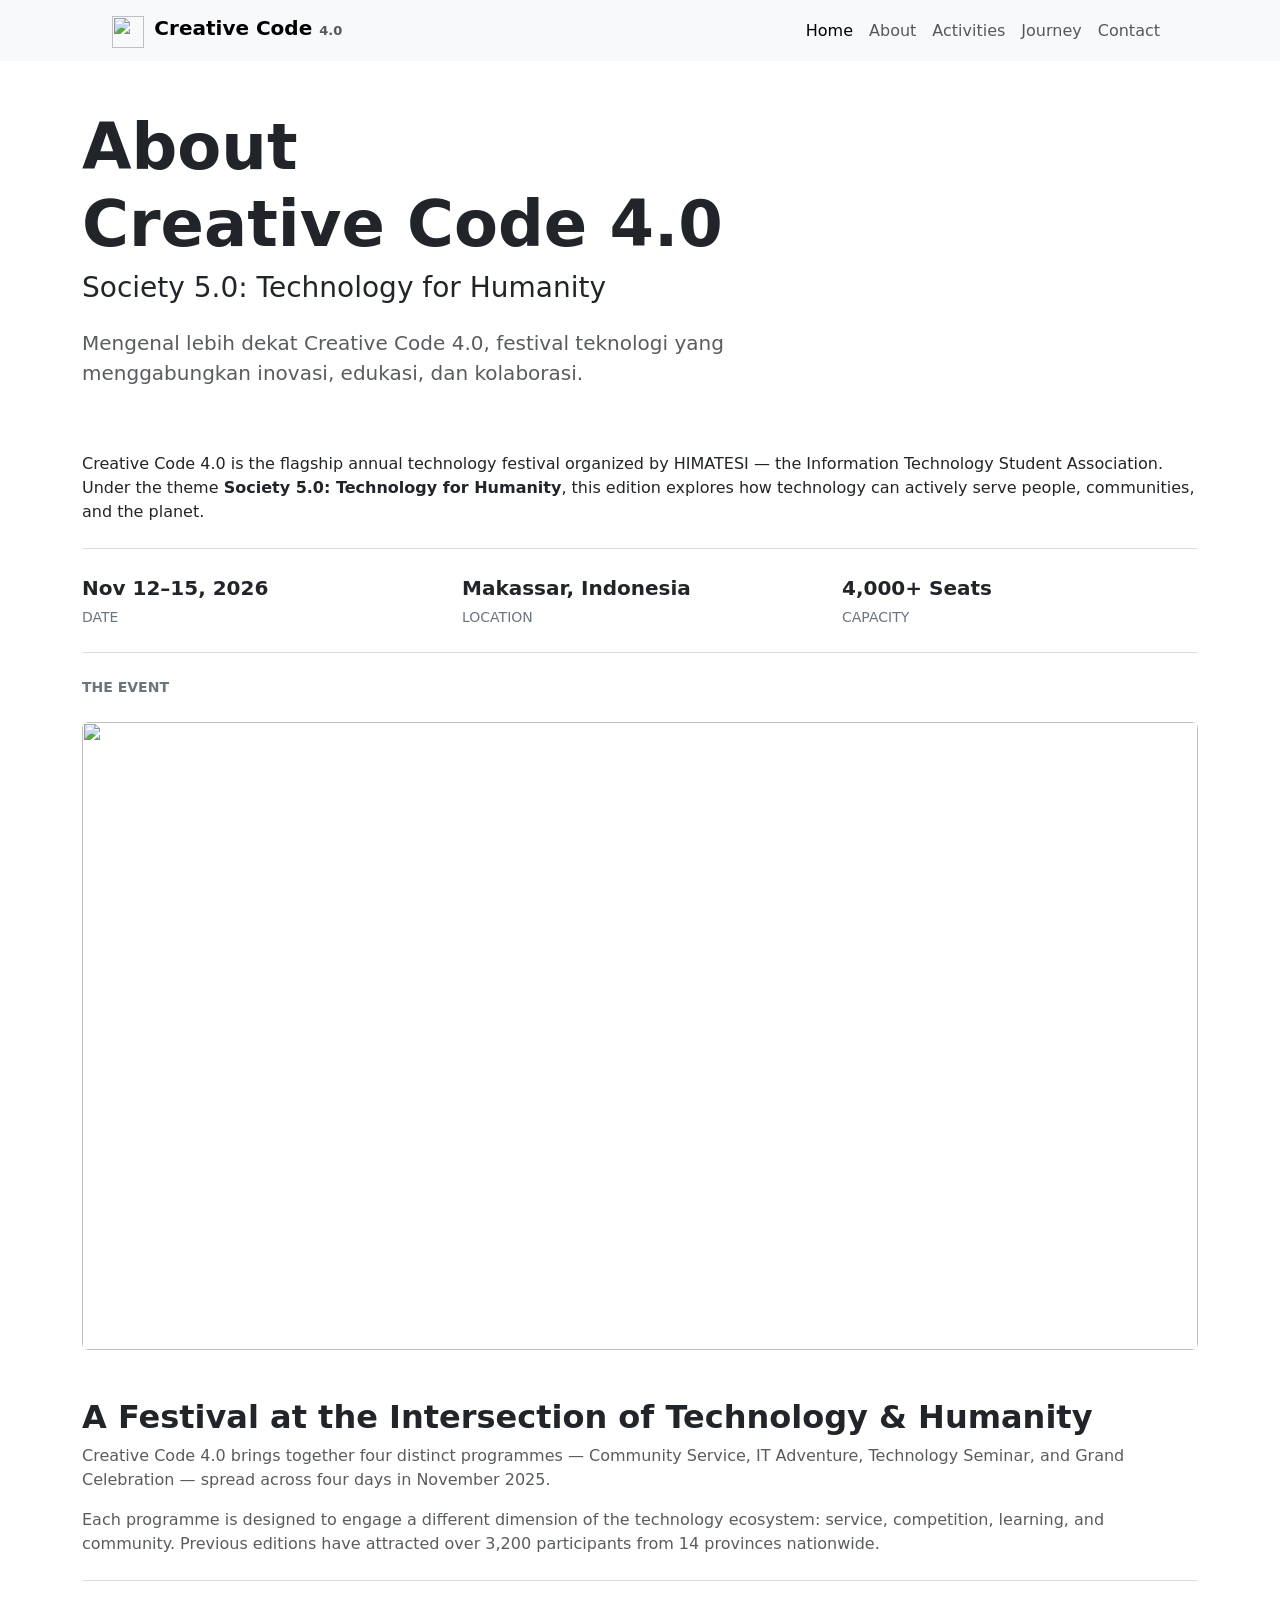
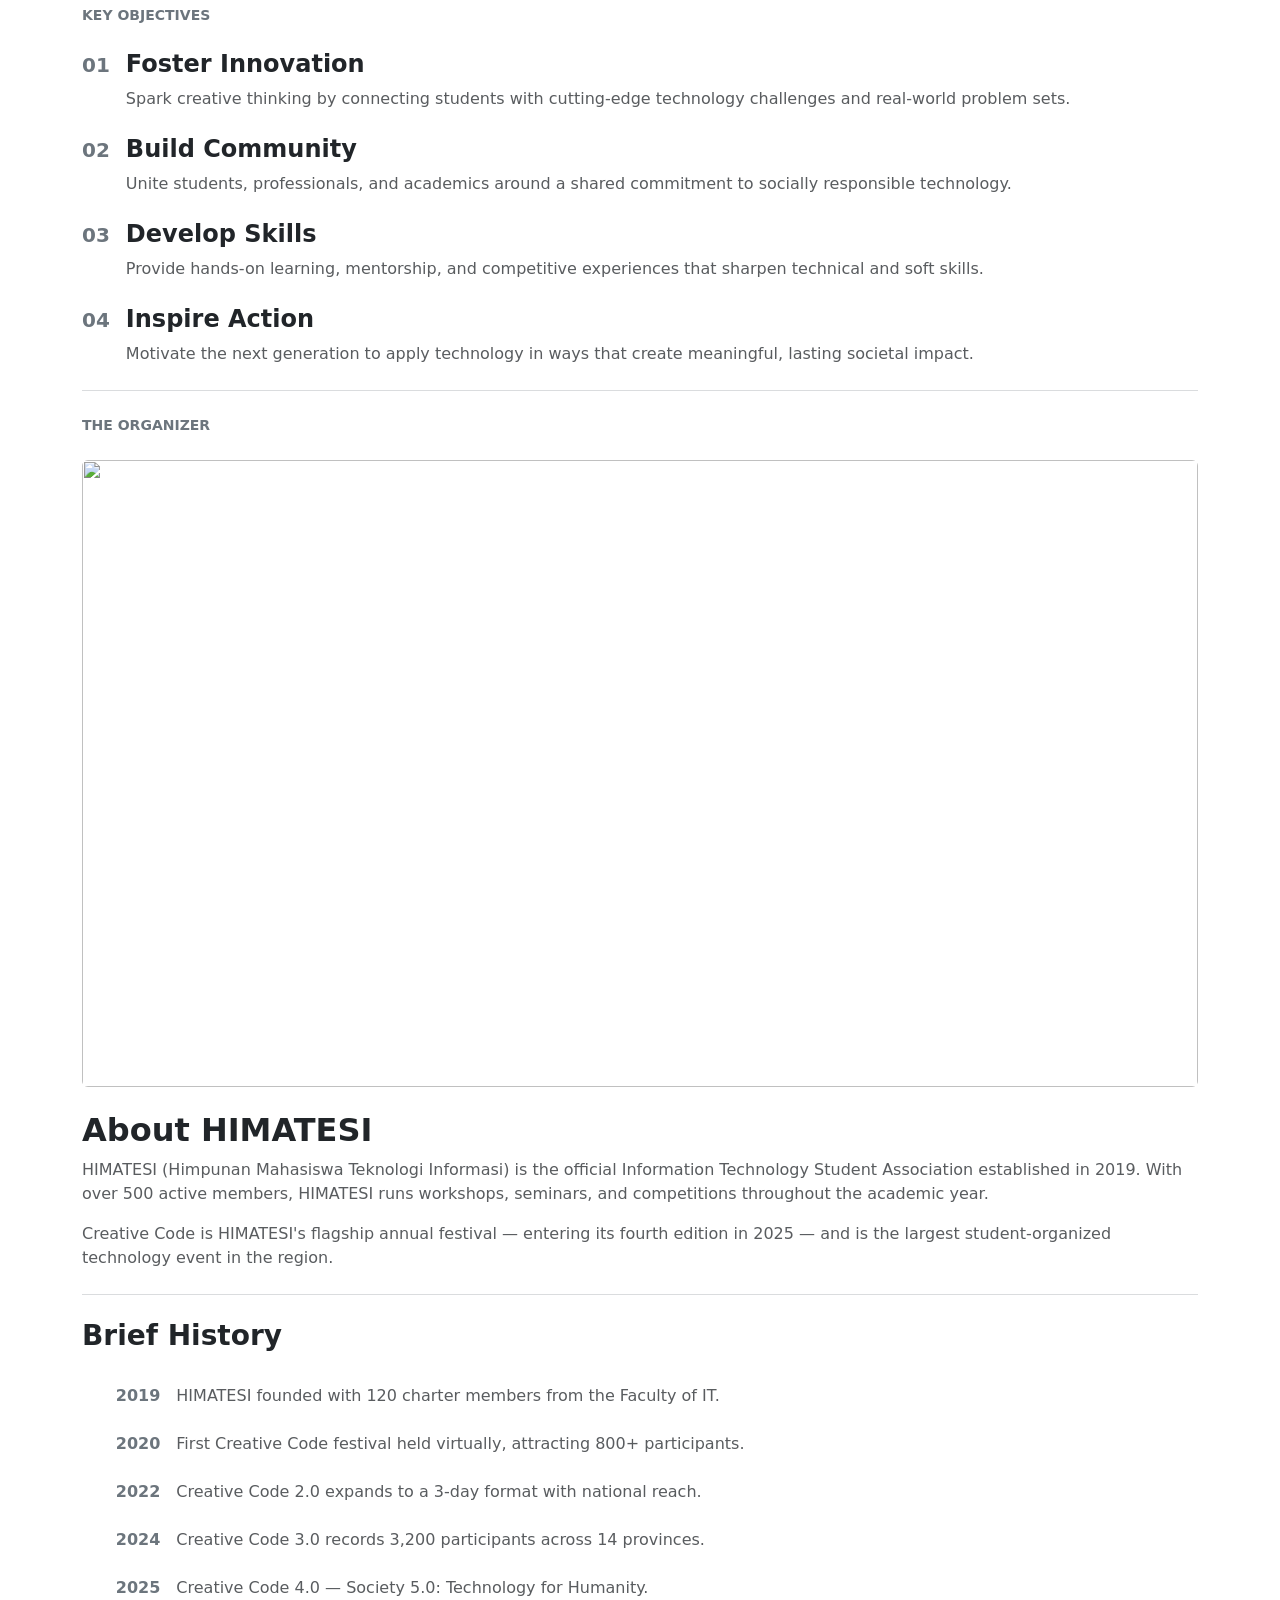
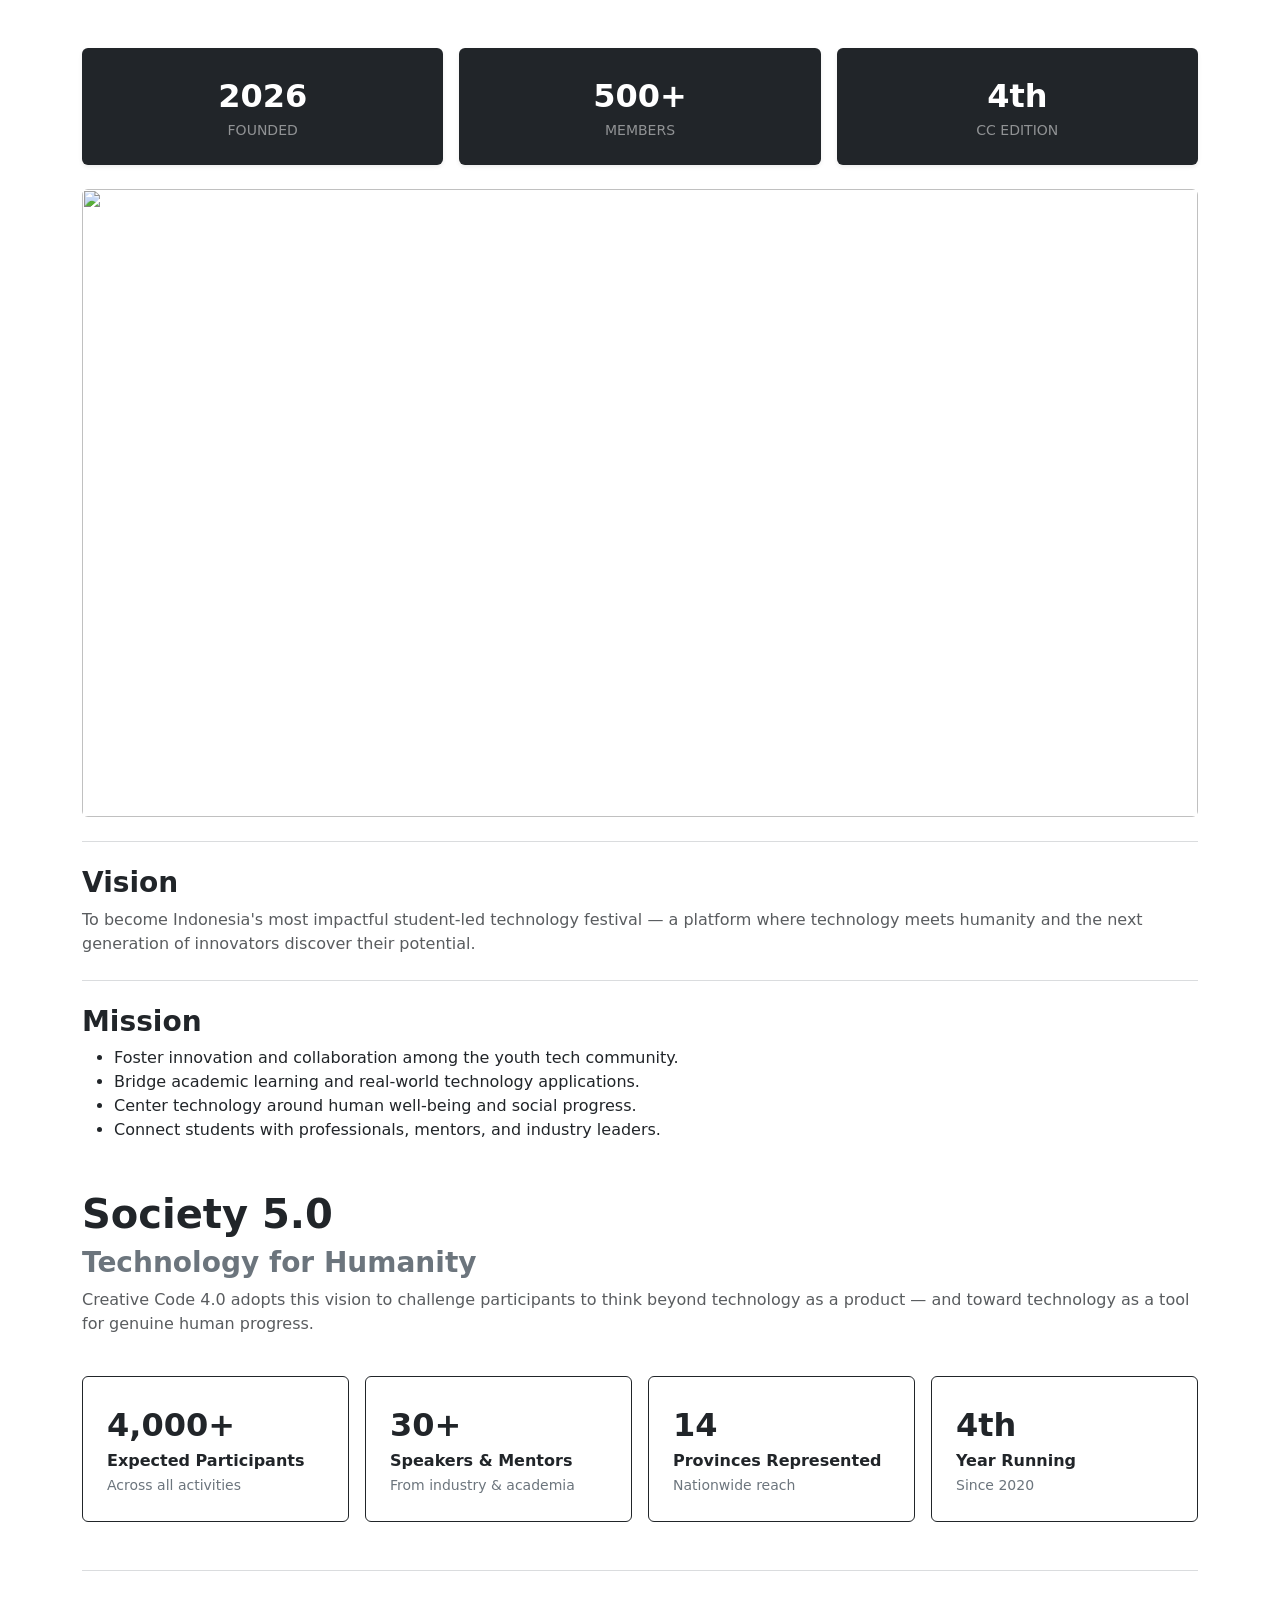
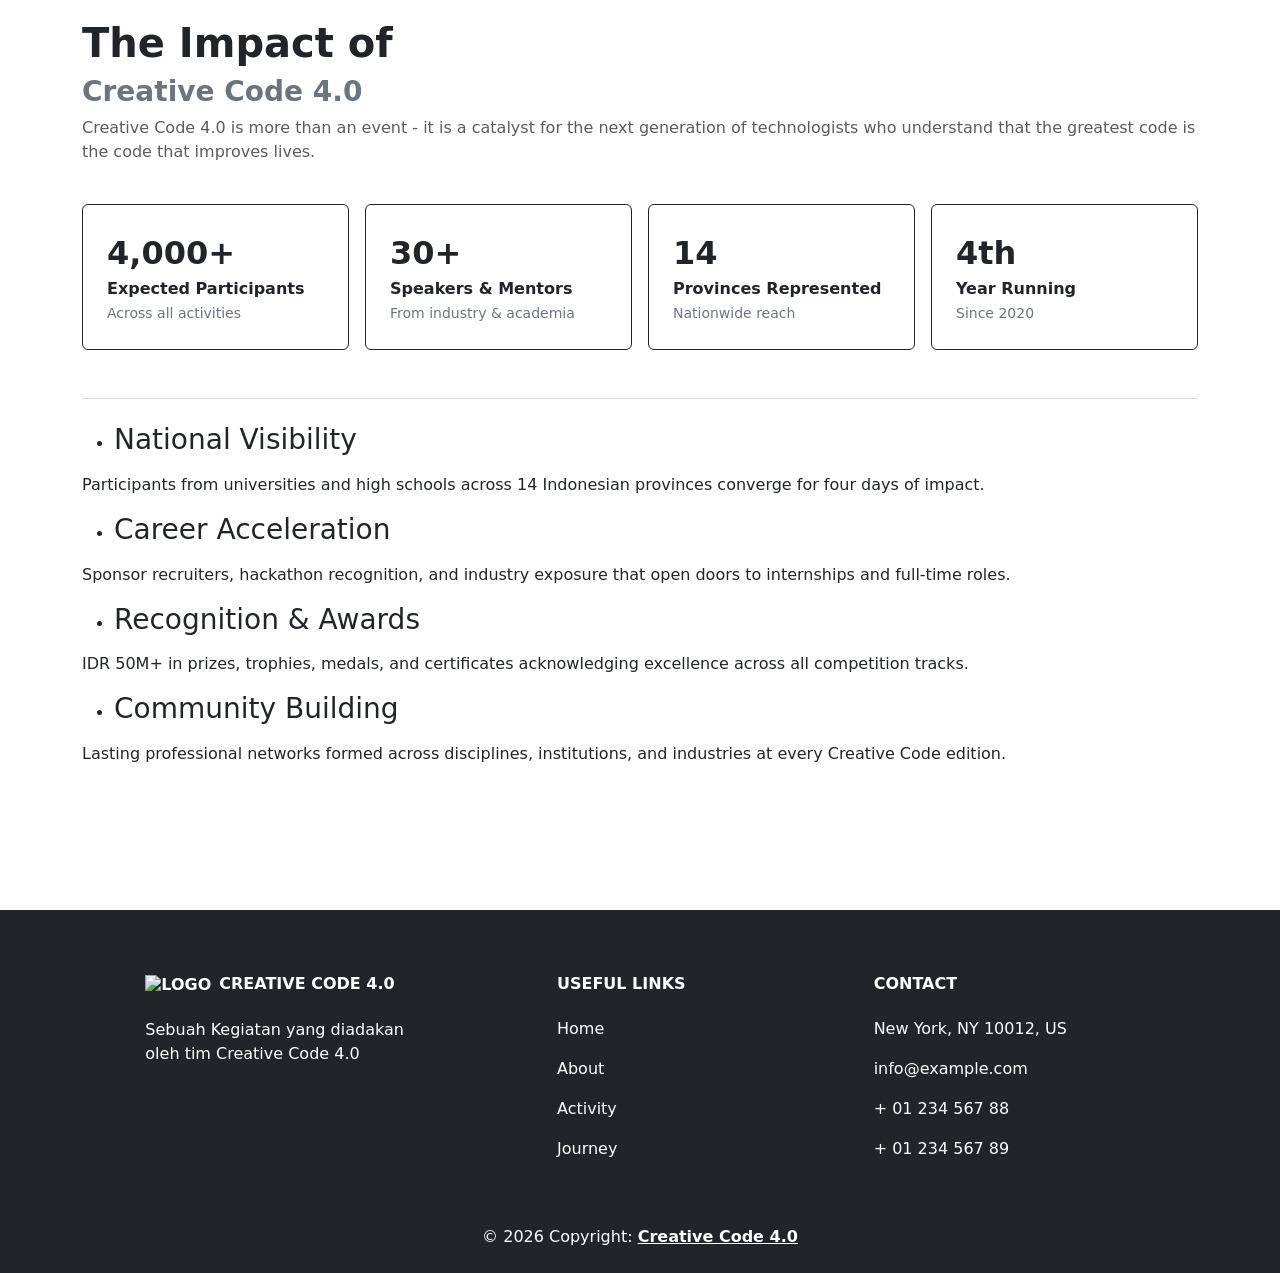
==== about.html @ de77091a "migration _bootstrap_in_about.html" ====
<!doctype html>
<html lang="en">
  <head>
    <meta charset="UTF-8" />
    <meta name="viewport" content="width=device-width, initial-scale=1.0" />
    <title>FATHTRYSZA NURCAHYA</title>
    <!-- bootstrap CSS -->
    <link
      href="https://cdn.jsdelivr.net/npm/bootstrap@5.3.8/dist/css/bootstrap.min.css"
      rel="stylesheet"
      integrity="sha384-sRIl4kxILFvY47J16cr9ZwB07vP4J8+LH7qKQnuqkuIAvNWLzeN8tE5YBujZqJLB"
      crossorigin="anonymous"
    />
  </head>
  <body>
    <!-- NAVBAR -->
    <nav class="navbar navbar-expand-lg sticky-top navbar-light bg-light">
      <div class="container-fluid">
        <a class="navbar-brand" style="margin-left: 100px" href="#">
          <img
            src="aset/gambar/logo.png"
            alt=""
            height="32px"
            width="32px"
            class="d-inline-block align-text-top"
          />
          <span class="fw-bold px-1"
            >Creative Code
            <span class="navbar-text" style="font-size: small">4.0</span></span
          >
        </a>
        <button
          class="navbar-toggler"
          type="button"
          data-bs-toggle="collapse"
          data-bs-target="#navbarNav"
          aria-controls="navbarNav"
          aria-expanded="false"
          aria-label="Toggle navigation"
        >
          <span class="navbar-toggler-icon"></span>
        </button>
        <div
          class="collapse navbar-collapse justify-content-end"
          id="navbarNav"
          style="margin-right: 100px"
        >
          <ul class="navbar-nav">
            <li class="nav-item">
              <a class="nav-link active" aria-current="page" href="index.html"
                >Home</a
              >
            </li>
            <li class="nav-item">
              <a class="nav-link" href="about.html">About</a>
            </li>
            <li class="nav-item">
              <a class="nav-link" href="activities.html">Activities</a>
            </li>
            <li class="nav-item">
              <a class="nav-link" href="journey.html">Journey</a>
            </li>
            <li class="nav-item">
              <a class="nav-link" href="contact.html">Contact</a>
            </li>
          </ul>
        </div>
      </div>
    </nav>

    <!-- HERO SECTION -->
    <div class="container mt-5">
      <div class="row">
        <div class="col-md-8">
          <h1 class="display-3 fw-bold">
            About<br />
            Creative Code 4.0
          </h1>
          <h3>Society 5.0: Technology for Humanity</h3>
          <p class="fs-5 mt-4 text-muted">
            Mengenal lebih dekat Creative Code 4.0, festival teknologi yang
            menggabungkan inovasi, edukasi, dan kolaborasi.
          </p>
        </div>
      </div>
    </div>

    <main class="container py-5">
      <p>
        Creative Code 4.0 is the flagship annual technology festival organized
        by HIMATESI — the Information Technology Student Association. Under the
        theme
        <strong>Society 5.0: Technology for Humanity</strong>, this edition
        explores how technology can actively serve people, communities, and the
        planet.
      </p>

      <hr class="border-secondary my-4" />

      <div class="row g-4 mb-4">
        <div class="col-md-4 d-flex flex-column gap-1">
          <span class="fs-5 fw-semibold">Nov 12–15, 2026</span>
          <span class="small text-uppercase text-secondary">Date</span>
        </div>
        <div class="col-md-4 d-flex flex-column gap-1">
          <span class="fs-5 fw-semibold">Makassar, Indonesia</span>
          <span class="small text-uppercase text-secondary">Location</span>
        </div>
        <div class="col-md-4 d-flex flex-column gap-1">
          <span class="fs-5 fw-semibold">4,000+ Seats</span>
          <span class="small text-uppercase text-secondary">Capacity</span>
        </div>
      </div>

      <hr class="border-secondary my-4" />
      <div class="mb-5">
        <p class="small text-uppercase text-secondary fw-semibold mb-4">
          The Event
        </p>
        <div class="ratio ratio-16x9 overflow-hidden rounded">
          <img
            src="aset/gambar/8211561d-6f84-4c9d-9678-cdd71afc2e60.jpg"
            alt=""
            class="w-100 h-100 object-fit-cover"
          />
        </div>
      </div>

      <h2 class="fw-bold">
        A Festival at the Intersection of Technology & Humanity
      </h2>
      <p class="text-muted">
        Creative Code 4.0 brings together four distinct programmes — Community
        Service, IT Adventure, Technology Seminar, and Grand Celebration —
        spread across four days in November 2025.
      </p>
      <p class="text-muted">
        Each programme is designed to engage a different dimension of the
        technology ecosystem: service, competition, learning, and community.
        Previous editions have attracted over 3,200 participants from 14
        provinces nationwide.
      </p>

      <hr class="border-secondary my-4" />

      <p class="small text-uppercase text-secondary fw-semibold mb-4">
        Key Objectives
      </p>

      <div class="row g-3 mb-4">
        <span class="col-auto fs-5 fw-semibold text-secondary">01</span>
        <div class="col">
          <h2 class="h4 fw-bold">Foster Innovation</h2>
          <p class="mb-0 text-muted">
            Spark creative thinking by connecting students with cutting-edge
            technology challenges and real-world problem sets.
          </p>
        </div>
      </div>

      <div class="row g-3 mb-4">
        <span class="col-auto fs-5 fw-semibold text-secondary">02</span>
        <div class="col">
          <h2 class="h4 fw-bold">Build Community</h2>
          <p class="mb-0 text-muted">
            Unite students, professionals, and academics around a shared
            commitment to socially responsible technology.
          </p>
        </div>
      </div>

      <div class="row g-3 mb-4">
        <span class="col-auto fs-5 fw-semibold text-secondary">03</span>
        <div class="col">
          <h2 class="h4 fw-bold">Develop Skills</h2>
          <p class="mb-0 text-muted">
            Provide hands-on learning, mentorship, and competitive experiences
            that sharpen technical and soft skills.
          </p>
        </div>
      </div>

      <div class="row g-3 mb-4">
        <span class="col-auto fs-5 fw-semibold text-secondary">04</span>
        <div class="col">
          <h2 class="h4 fw-bold">Inspire Action</h2>
          <p class="mb-0 text-muted">
            Motivate the next generation to apply technology in ways that create
            meaningful, lasting societal impact.
          </p>
        </div>
      </div>

      <hr class="border-secondary my-4" />

      <div class="mb-5">
        <p class="small text-uppercase text-secondary fw-semibold mb-4">
          The Organizer
        </p>
        <div class="ratio ratio-16x9 overflow-hidden rounded">
          <img
            src="aset/gambar/b8cd81e0-e44d-42c1-a283-f5f398447da3.jpg"
            alt=""
            class="w-100 h-100 object-fit-cover"
          />
        </div>

        <h2 class="fw-bold mt-4">About HIMATESI</h2>
        <p class="text-muted">
          HIMATESI (Himpunan Mahasiswa Teknologi Informasi) is the official
          Information Technology Student Association established in 2019. With
          over 500 active members, HIMATESI runs workshops, seminars, and
          competitions throughout the academic year.
        </p>
        <p class="text-muted">
          Creative Code is HIMATESI's flagship annual festival — entering its
          fourth edition in 2025 — and is the largest student-organized
          technology event in the region.
        </p>

        <hr class="border-secondary my-4" />
        <h3 class="fw-bold">Brief History</h3>
        <div class="d-flex flex-column gap-4 py-4">
          <div class="row g-3 align-items-start">
            <span class="col-2 col-md-1 fw-semibold text-secondary text-md-end"
              >2019</span
            >
            <p class="col mb-0 text-muted">
              HIMATESI founded with 120 charter members from the Faculty of IT.
            </p>
          </div>

          <div class="row g-3 align-items-start">
            <span class="col-2 col-md-1 fw-semibold text-secondary text-md-end"
              >2020</span
            >
            <p class="col mb-0 text-muted">
              First Creative Code festival held virtually, attracting 800+
              participants.
            </p>
          </div>

          <div class="row g-3 align-items-start">
            <span class="col-2 col-md-1 fw-semibold text-secondary text-md-end"
              >2022</span
            >
            <p class="col mb-0 text-muted">
              Creative Code 2.0 expands to a 3-day format with national reach.
            </p>
          </div>

          <div class="row g-3 align-items-start">
            <span class="col-2 col-md-1 fw-semibold text-secondary text-md-end"
              >2024</span
            >
            <p class="col mb-0 text-muted">
              Creative Code 3.0 records 3,200 participants across 14 provinces.
            </p>
          </div>

          <div class="row g-3 align-items-start">
            <span class="col-2 col-md-1 fw-semibold text-secondary text-md-end"
              >2025</span
            >
            <p class="col mb-0 text-muted">
              Creative Code 4.0 — Society 5.0: Technology for Humanity.
            </p>
          </div>
        </div>

        <div class="row row-cols-1 row-cols-md-3 g-3 py-4">
          <div class="col">
            <div
              class="card h-100 bg-dark text-white border-0 shadow-sm text-center p-4"
            >
              <span class="fs-2 fw-bold">2026</span>
              <span class="small text-uppercase text-white-50">Founded</span>
            </div>
          </div>
          <div class="col">
            <div
              class="card h-100 bg-dark text-white border-0 shadow-sm text-center p-4"
            >
              <span class="fs-2 fw-bold">500+</span>
              <span class="small text-uppercase text-white-50">Members</span>
            </div>
          </div>
          <div class="col">
            <div
              class="card h-100 bg-dark text-white border-0 shadow-sm text-center p-4"
            >
              <span class="fs-2 fw-bold">4th</span>
              <span class="small text-uppercase text-white-50">CC Edition</span>
            </div>
          </div>
        </div>

        <div class="ratio ratio-16x9 overflow-hidden rounded">
          <img
            src="aset/gambar/WhatsApp Image 2026-06-28 at 22.16.09.jpg"
            alt=""
            class="w-100 h-100 object-fit-cover"
          />
        </div>

        <hr class="border-secondary my-4" />
        <h3 class="fw-bold">Vision</h3>
        <p class="text-muted">
          To become Indonesia's most impactful student-led technology festival —
          a platform where technology meets humanity and the next generation of
          innovators discover their potential.
        </p>
        <hr class="border-secondary my-4" />

        <h3 class="fw-bold">Mission</h3>
        <ul>
          <li>
            Foster innovation and collaboration among the youth tech community.
          </li>
          <li>
            Bridge academic learning and real-world technology applications.
          </li>
          <li>
            Center technology around human well-being and social progress.
          </li>
          <li>
            Connect students with professionals, mentors, and industry leaders.
          </li>
        </ul>
        <!-- VISION AND IMPACT -->
        <h2 class="display-6 fw-bold mt-5">Society 5.0</h2>
        <h3 class="fw-semibold text-secondary">Technology for Humanity</h3>
        <p class="text-muted">
          Creative Code 4.0 adopts this vision to challenge participants to
          think beyond technology as a product — and toward technology as a tool
          for genuine human progress.
        </p>

        <div class="row row-cols-1 row-cols-sm-2 row-cols-lg-4 g-3 py-4">
          <div class="col">
            <div class="border border-dark rounded p-4 h-100">
              <span class="fs-2 fw-bold d-block">4,000+</span>
              <span class="fw-semibold d-block">Expected Participants</span>
              <span class="small text-secondary">Across all activities</span>
            </div>
          </div>

          <div class="col">
            <div class="border border-dark rounded p-4 h-100">
              <span class="fs-2 fw-bold d-block">30+</span>
              <span class="fw-semibold d-block">Speakers & Mentors</span>
              <span class="small text-secondary">From industry & academia</span>
            </div>
          </div>

          <div class="col">
            <div class="border border-dark rounded p-4 h-100">
              <span class="fs-2 fw-bold d-block">14</span>
              <span class="fw-semibold d-block">Provinces Represented</span>
              <span class="small text-secondary">Nationwide reach</span>
            </div>
          </div>

          <div class="col">
            <div class="border border-dark rounded p-4 h-100">
              <span class="fs-2 fw-bold d-block">4th</span>
              <span class="fw-semibold d-block">Year Running</span>
              <span class="small text-secondary">Since 2020</span>
            </div>
          </div>
        </div>

        <hr class="border-secondary my-4" />

        <div class="mt-5">
          <h2 class="display-6 fw-bold">The Impact of</h2>
          <h3 class="fw-semibold text-secondary">Creative Code 4.0</h3>
          <p class="text-muted">
            Creative Code 4.0 is more than an event - it is a catalyst for the
            next generation of technologists who understand that the greatest
            code is the code that improves lives.
          </p>
        </div>

        <div class="row row-cols-1 row-cols-sm-2 row-cols-lg-4 g-3 py-4">
          <div class="col">
            <div class="border border-dark rounded p-4 h-100">
              <span class="fs-2 fw-bold d-block">4,000+</span>
              <span class="fw-semibold d-block">Expected Participants</span>
              <span class="small text-secondary">Across all activities</span>
            </div>
          </div>

          <div class="col">
            <div class="border border-dark rounded p-4 h-100">
              <span class="fs-2 fw-bold d-block">30+</span>
              <span class="fw-semibold d-block">Speakers & Mentors</span>
              <span class="small text-secondary">From industry & academia</span>
            </div>
          </div>

          <div class="col">
            <div class="border border-dark rounded p-4 h-100">
              <span class="fs-2 fw-bold d-block">14</span>
              <span class="fw-semibold d-block">Provinces Represented</span>
              <span class="small text-secondary">Nationwide reach</span>
            </div>
          </div>

          <div class="col">
            <div class="border border-dark rounded p-4 h-100">
              <span class="fs-2 fw-bold d-block">4th</span>
              <span class="fw-semibold d-block">Year Running</span>
              <span class="small text-secondary">Since 2020</span>
            </div>
          </div>
        </div>

        <hr class="border-secondary my-4" />

        <ul>
          <li><h3>National Visibility</h3></li>
        </ul>
        <p>
          Participants from universities and high schools across 14 Indonesian
          provinces converge for four days of impact.
        </p>
        <ul>
          <li><h3>Career Acceleration</h3></li>
        </ul>
        <p>
          Sponsor recruiters, hackathon recognition, and industry exposure that
          open doors to internships and full-time roles.
        </p>

        <ul>
          <li><h3>Recognition & Awards</h3></li>
        </ul>
        <p>
          IDR 50M+ in prizes, trophies, medals, and certificates acknowledging
          excellence across all competition tracks.
        </p>

        <ul>
          <li><h3>Community Building</h3></li>
        </ul>
        <p>
          Lasting professional networks formed across disciplines, institutions,
          and industries at every Creative Code edition.
        </p>
      </div>
    </main>
    <!-- footer -->
    <footer class="text-center text-lg-start bg-dark text-white pt-3 mt-5">
      <!-- Section: Links  -->
      <section class="">
        <div class="container text-center text-md-start mt-5">
          <!-- Grid row -->
          <div class="row mt-3">
            <!-- Grid column -->
            <div class="col-md-3 col-lg-4 col-xl-3 mx-auto mb-4">
              <!-- Content -->
              <h6 class="text-uppercase fw-bold mb-4">
                <img
                  src="aset/gambar/logo.png"
                  alt="Logo"
                  width="32"
                  height="32"
                  class="me-2"
                />Creative Code 4.0
              </h6>
              <p>Sebuah Kegiatan yang diadakan oleh tim Creative Code 4.0</p>
            </div>
            <!-- Grid column -->

            <!-- Grid column -->
            <div class="col-md-3 col-lg-2 col-xl-2 mx-auto mb-4">
              <!-- Links -->
              <h6 class="text-uppercase fw-bold mb-4">Useful links</h6>
              <p>
                <a href="#!" class="text-decoration-none text-white">Home</a>
              </p>
              <p>
                <a href="#!" class="text-decoration-none text-white">About</a>
              </p>
              <p>
                <a href="#!" class="text-decoration-none text-white"
                  >Activity</a
                >
              </p>
              <p>
                <a href="#!" class="text-decoration-none text-white">Journey</a>
              </p>
            </div>
            <!-- Grid column -->

            <!-- Grid column -->
            <div class="col-md-4 col-lg-3 col-xl-3 mx-auto mb-md-0 mb-4">
              <!-- Links -->
              <h6 class="text-uppercase fw-bold mb-4">Contact</h6>
              <p><i data-feather="map-pin"></i> New York, NY 10012, US</p>
              <p>
                <i data-feather="mail"></i>
                info@example.com
              </p>
              <p><i data-feather="phone"></i> + 01 234 567 88</p>
              <p><i data-feather="printer"></i> + 01 234 567 89</p>
            </div>
            <!-- Grid column -->
          </div>
          <!-- Grid row -->
        </div>
      </section>
      <!-- Section: Links  -->

      <!-- Copyright -->
      <div class="container-fluid text-center p-4 bg-dark">
        © 2026 Copyright:
        <a class="text-reset fw-bold" href="https://mdbootstrap.com/"
          >Creative Code 4.0</a
        >
      </div>
      <!-- Copyright -->
    </footer>

    <!-- scripts bootstrap -->
    <script
      src="https://cdn.jsdelivr.net/npm/bootstrap@5.3.8/dist/js/bootstrap.bundle.min.js"
      integrity="sha384-FKyoEForCGlyvwx9Hj09JcYn3nv7wiPVlz7YYwJrWVcXK/BmnVDxM+D2scQbITxI"
      crossorigin="anonymous"
    ></script>
  </body>
</html>
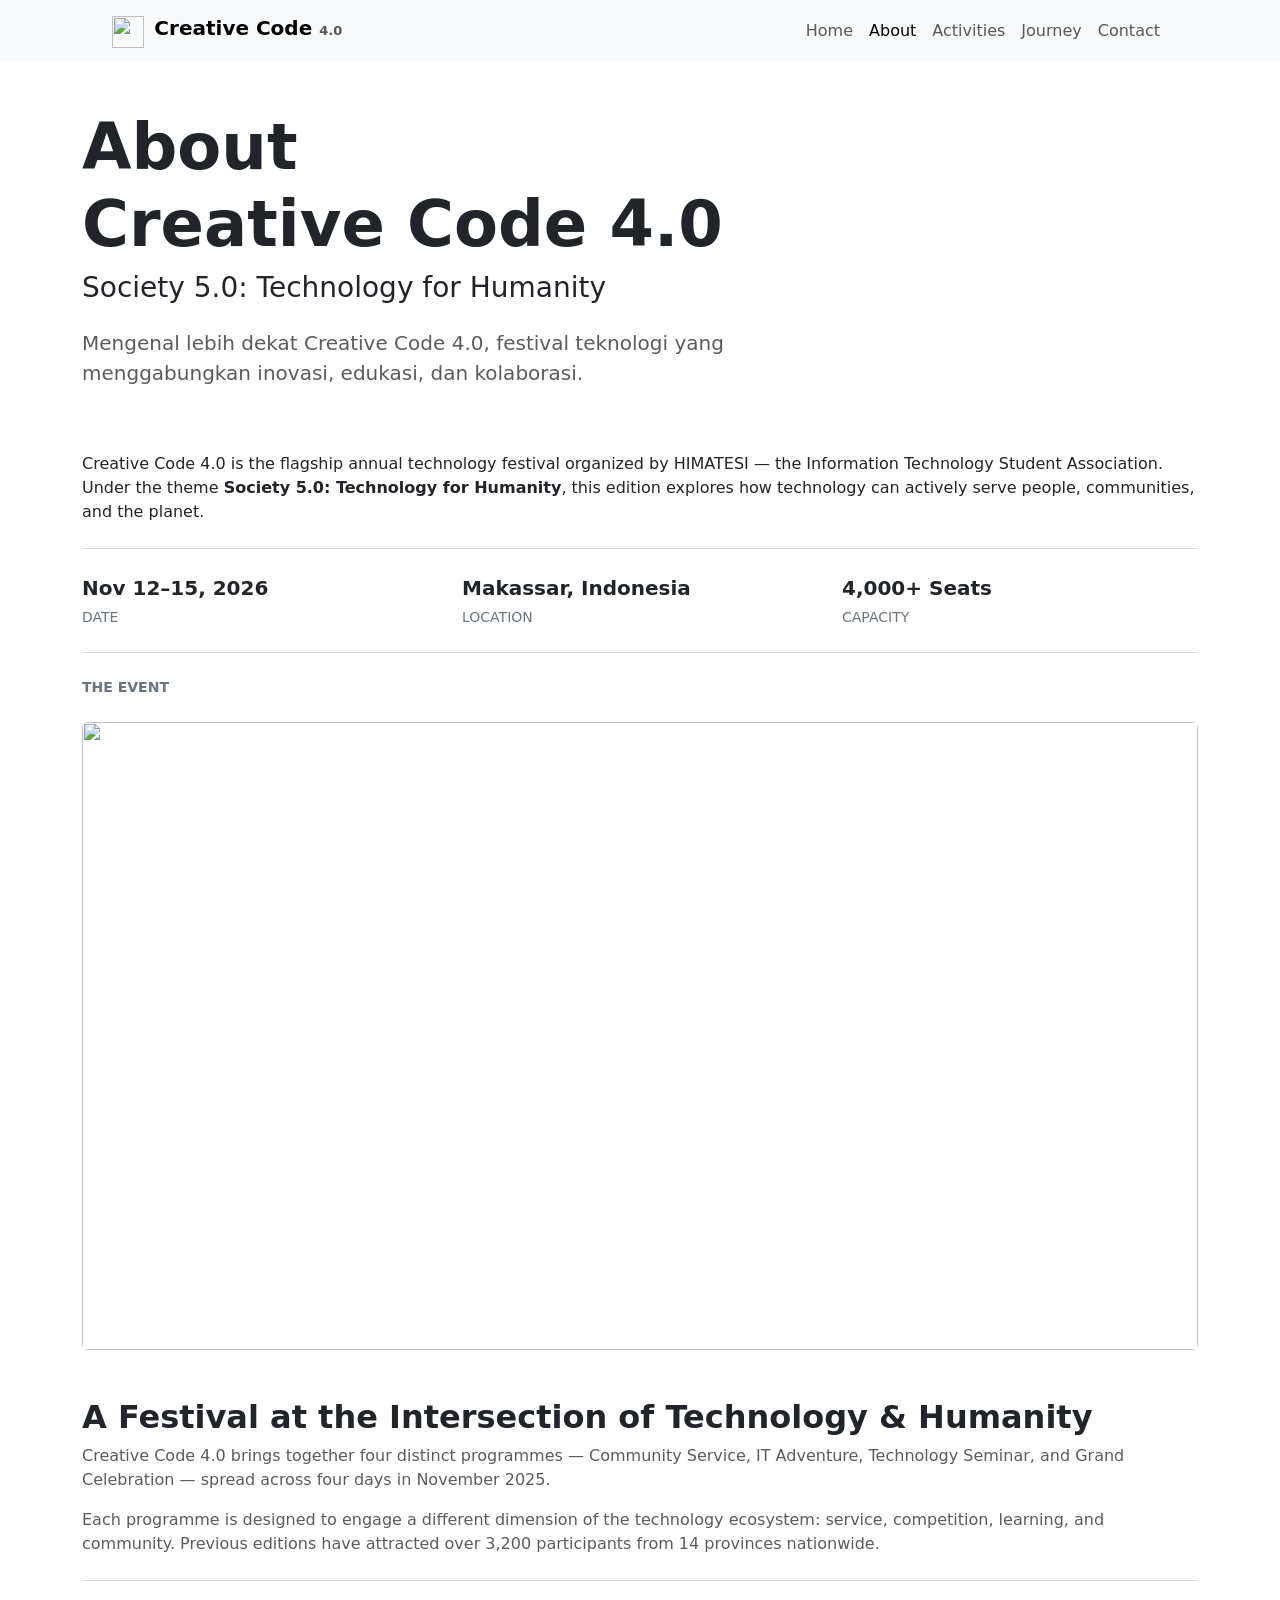
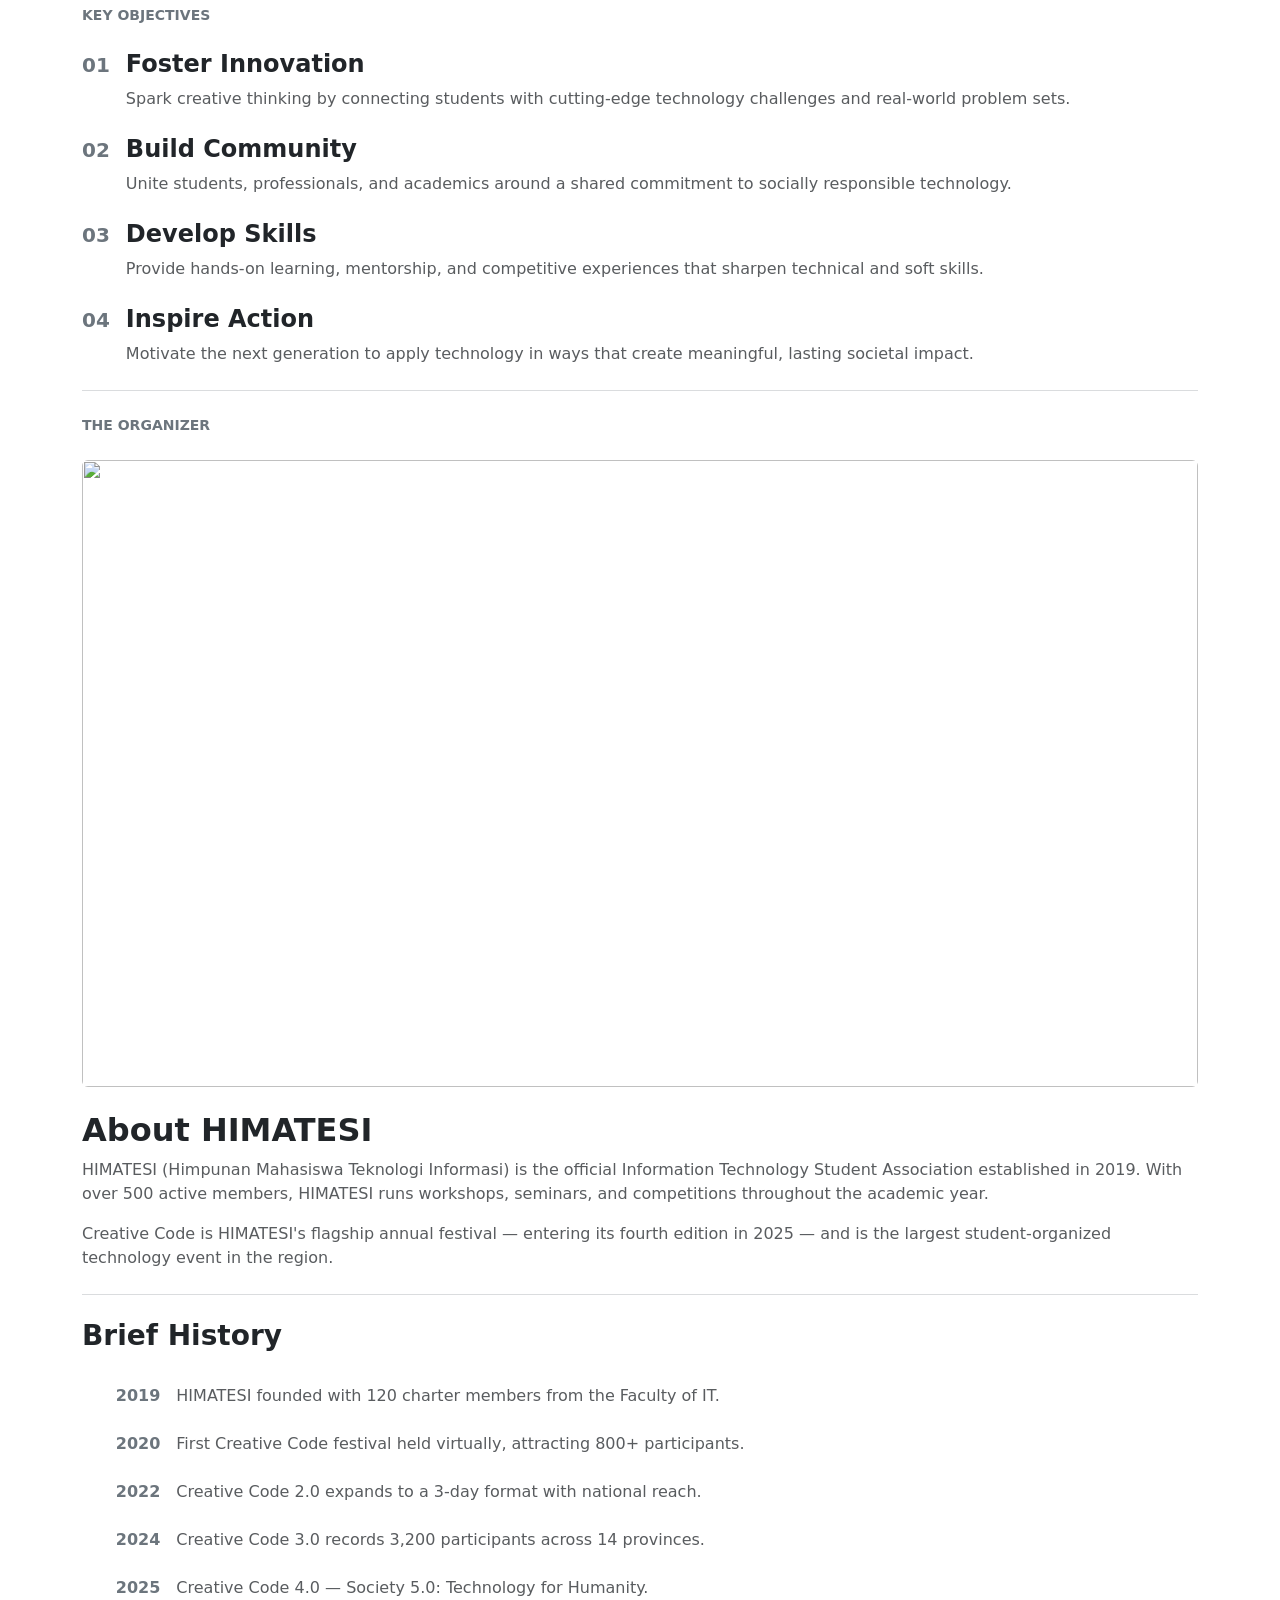
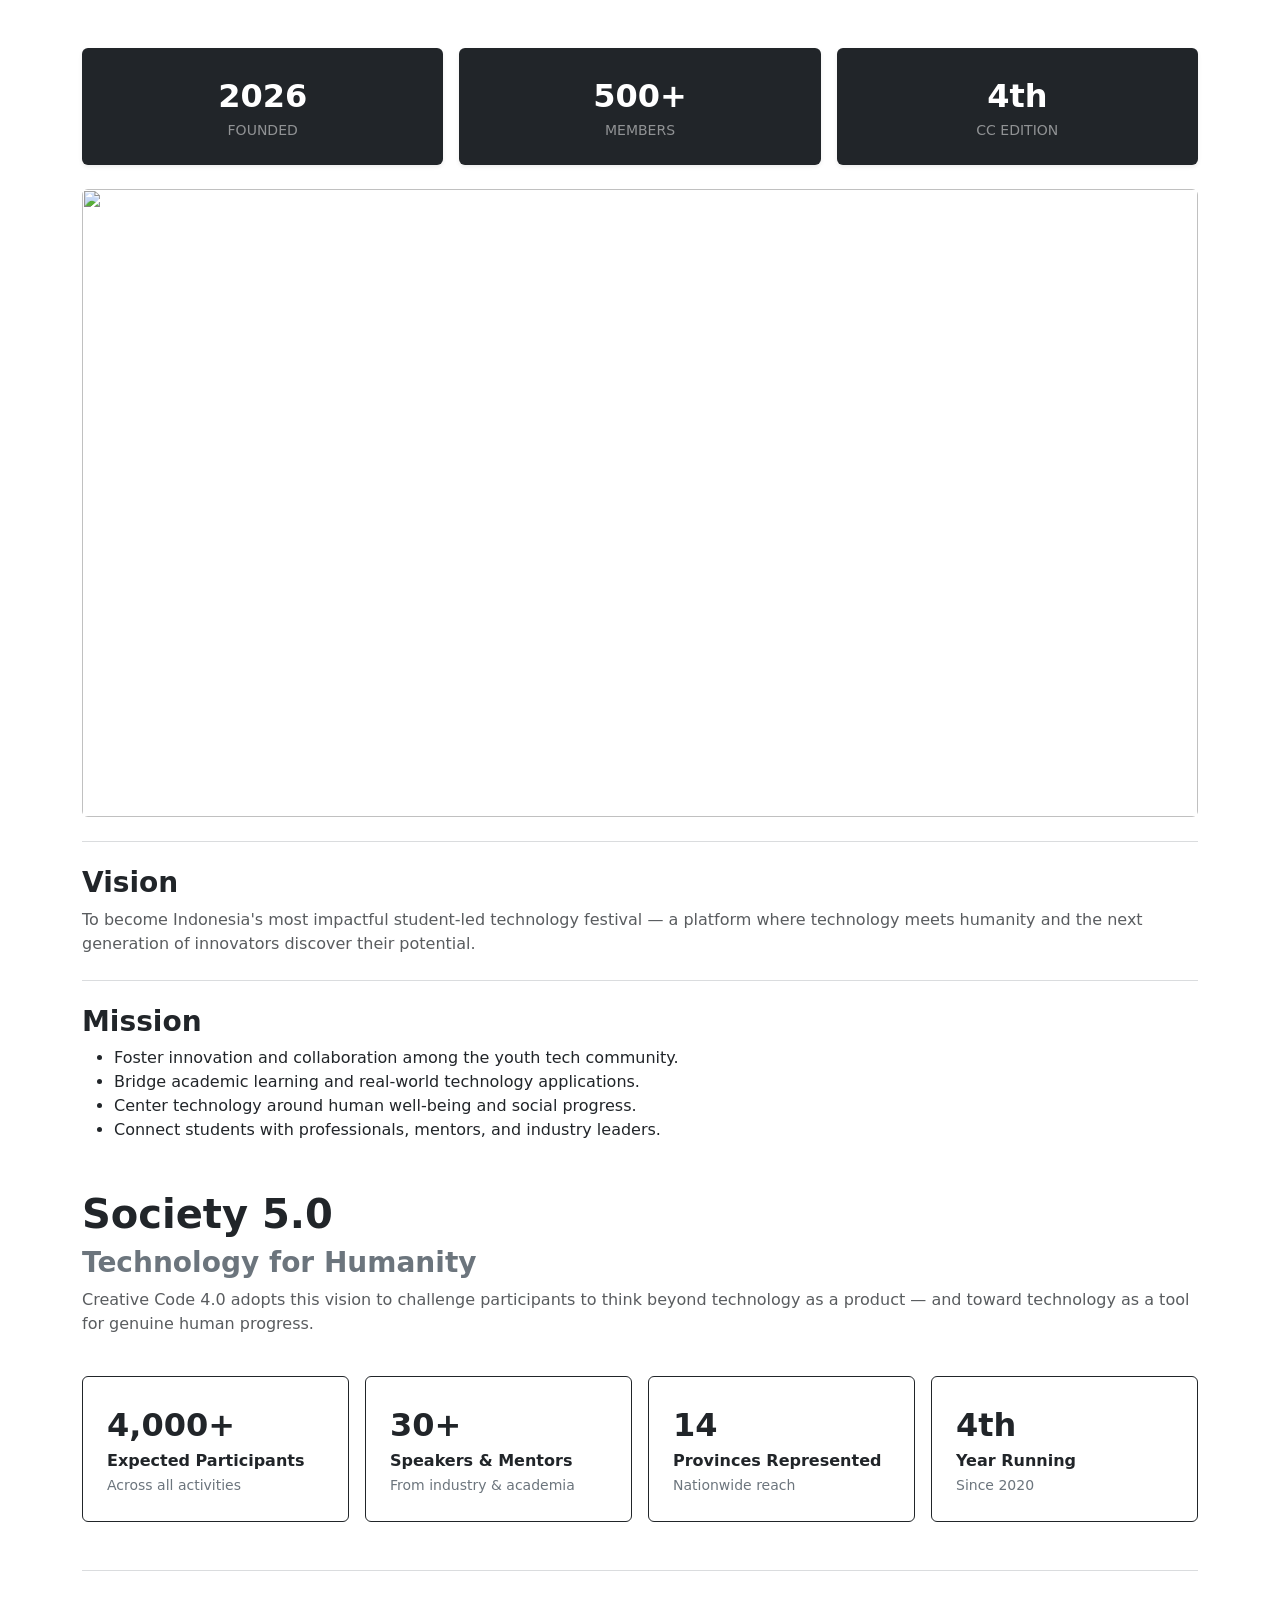
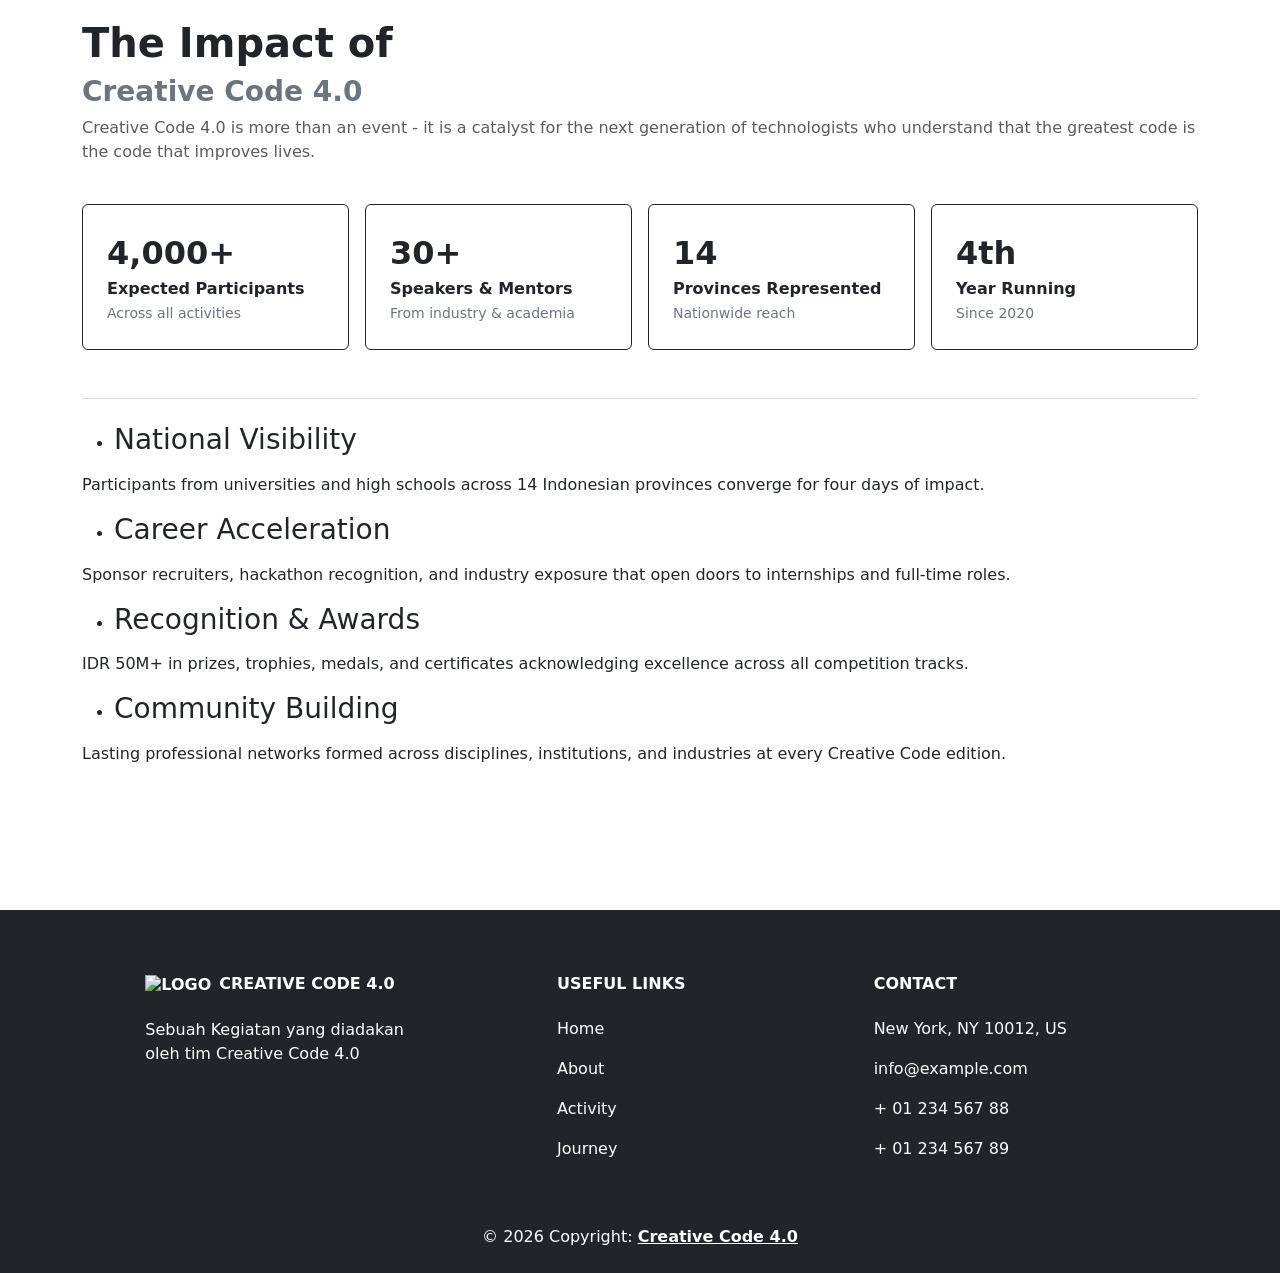
==== commit 948d8232: "perubahan_logic_pada_js_untuk_statuc_active-pada_setiap_pages_yang_dikunjungi" ====
--- a/about.html
+++ b/about.html
@@ -3,7 +3,8 @@
   <head>
     <meta charset="UTF-8" />
     <meta name="viewport" content="width=device-width, initial-scale=1.0" />
-    <title>FATHTRYSZA NURCAHYA</title>
+    <title>Creative Code 4.0 - About</title>
+    <link rel="icon" href="aset/gambar/logo.png">
     <!-- bootstrap CSS -->
     <link
       href="https://cdn.jsdelivr.net/npm/bootstrap@5.3.8/dist/css/bootstrap.min.css"
@@ -47,9 +48,7 @@
         >
           <ul class="navbar-nav">
             <li class="nav-item">
-              <a class="nav-link active" aria-current="page" href="index.html"
-                >Home</a
-              >
+              <a class="nav-link" href="index.html">Home</a>
             </li>
             <li class="nav-item">
               <a class="nav-link" href="about.html">About</a>
@@ -529,5 +528,6 @@
       integrity="sha384-FKyoEForCGlyvwx9Hj09JcYn3nv7wiPVlz7YYwJrWVcXK/BmnVDxM+D2scQbITxI"
       crossorigin="anonymous"
     ></script>
+    <script src="aset/js/script.js"></script>
   </body>
 </html>
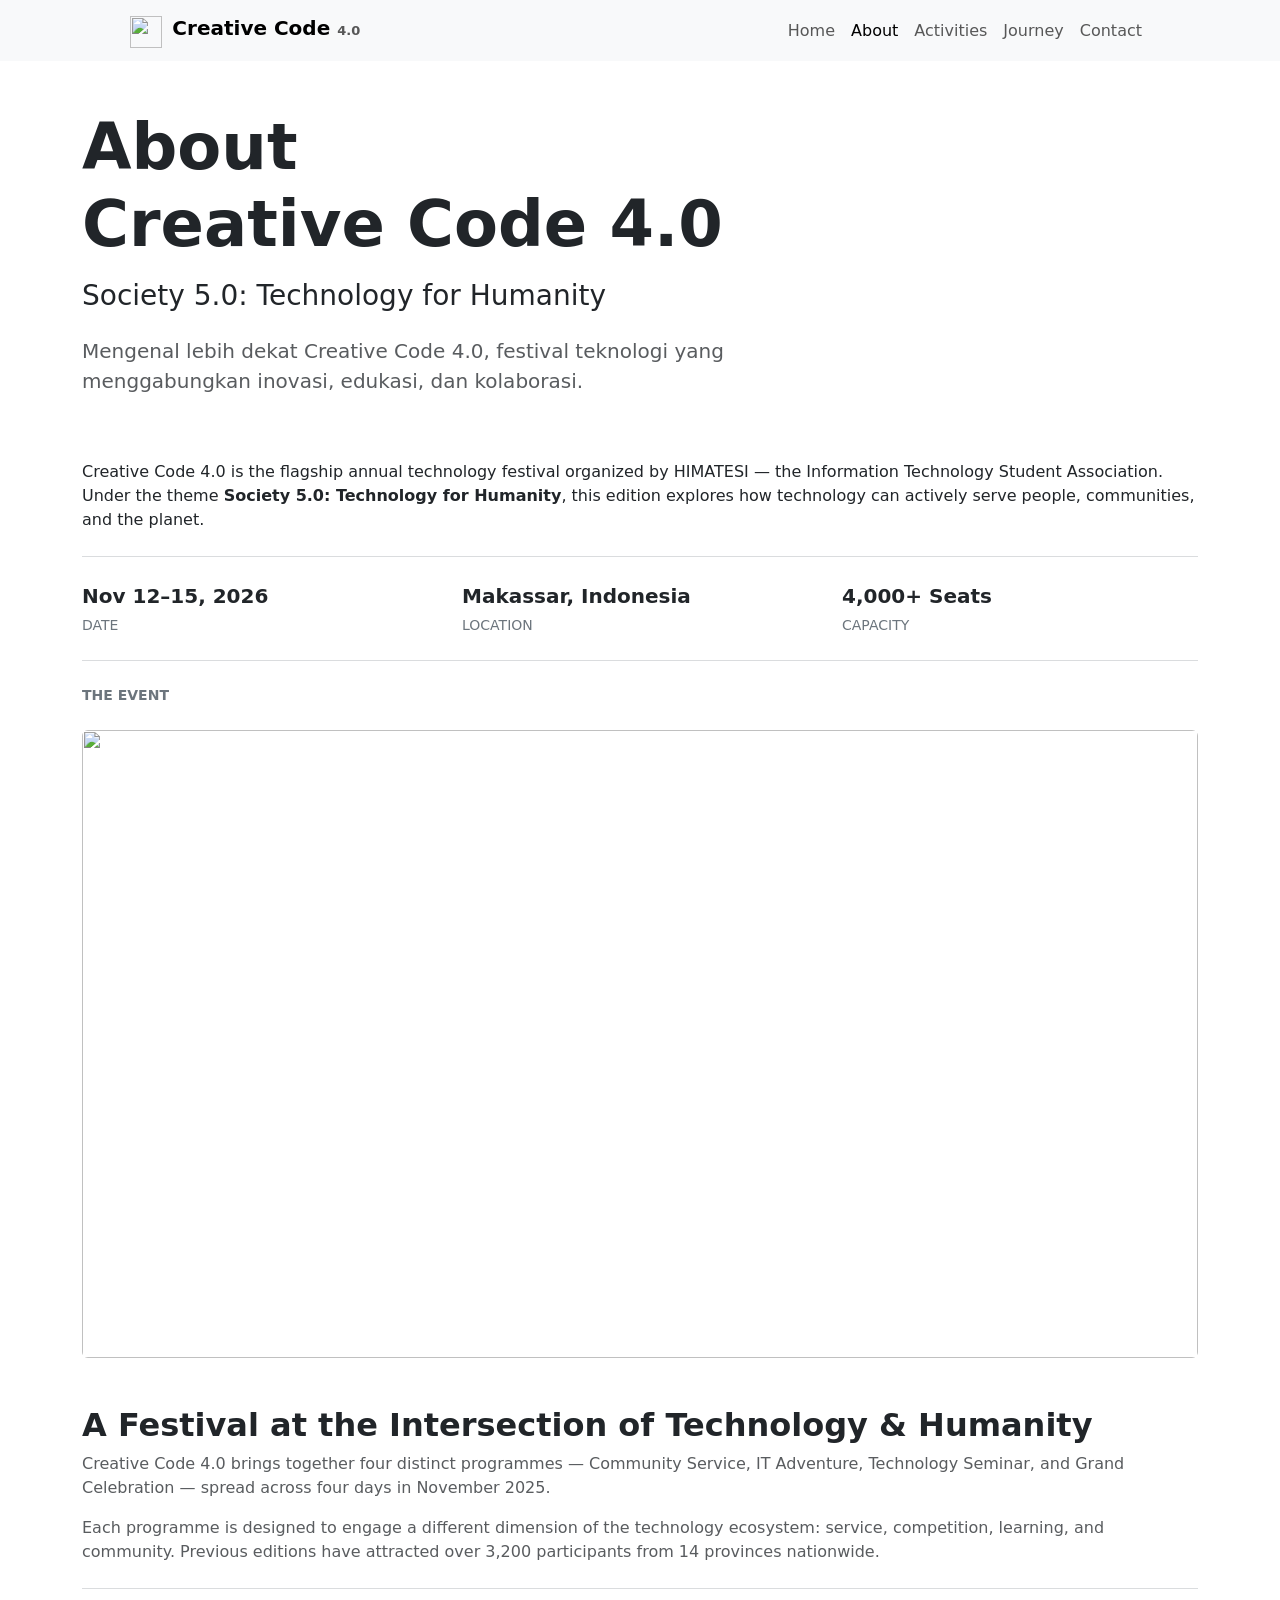
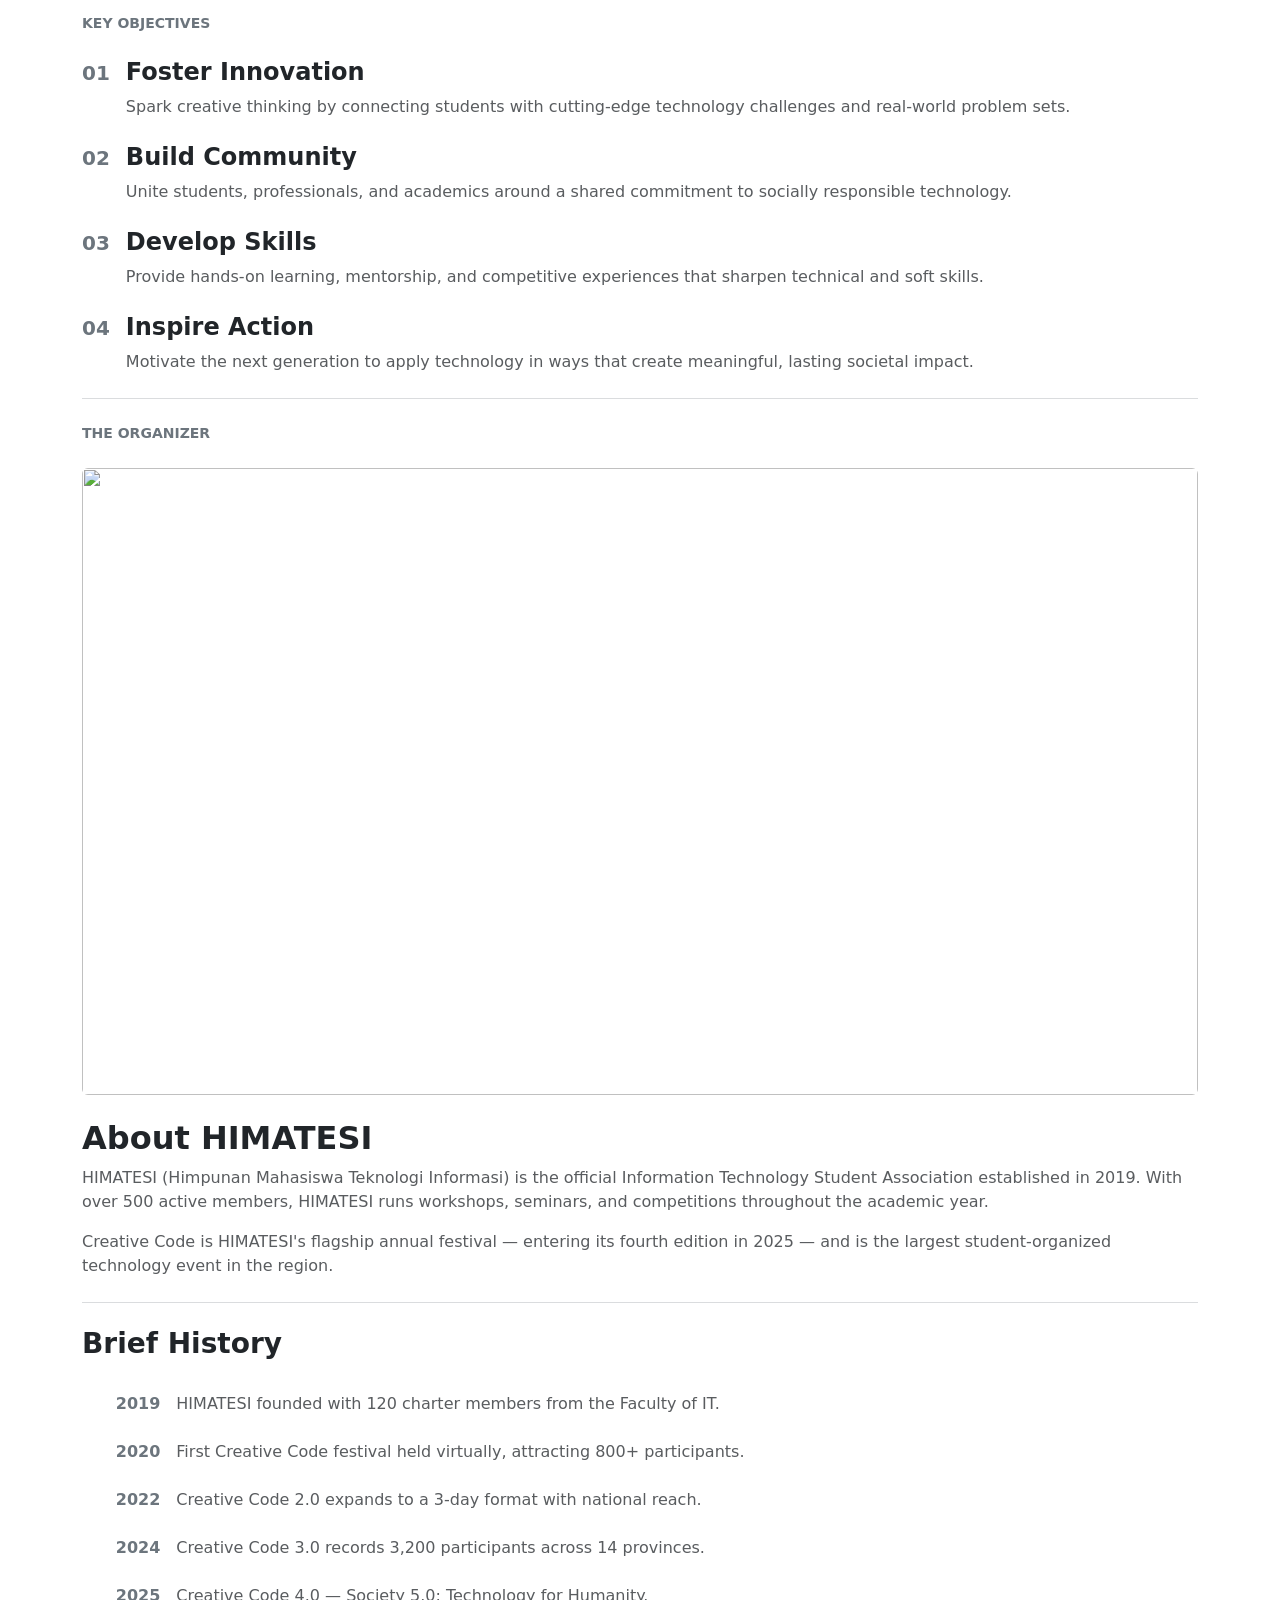
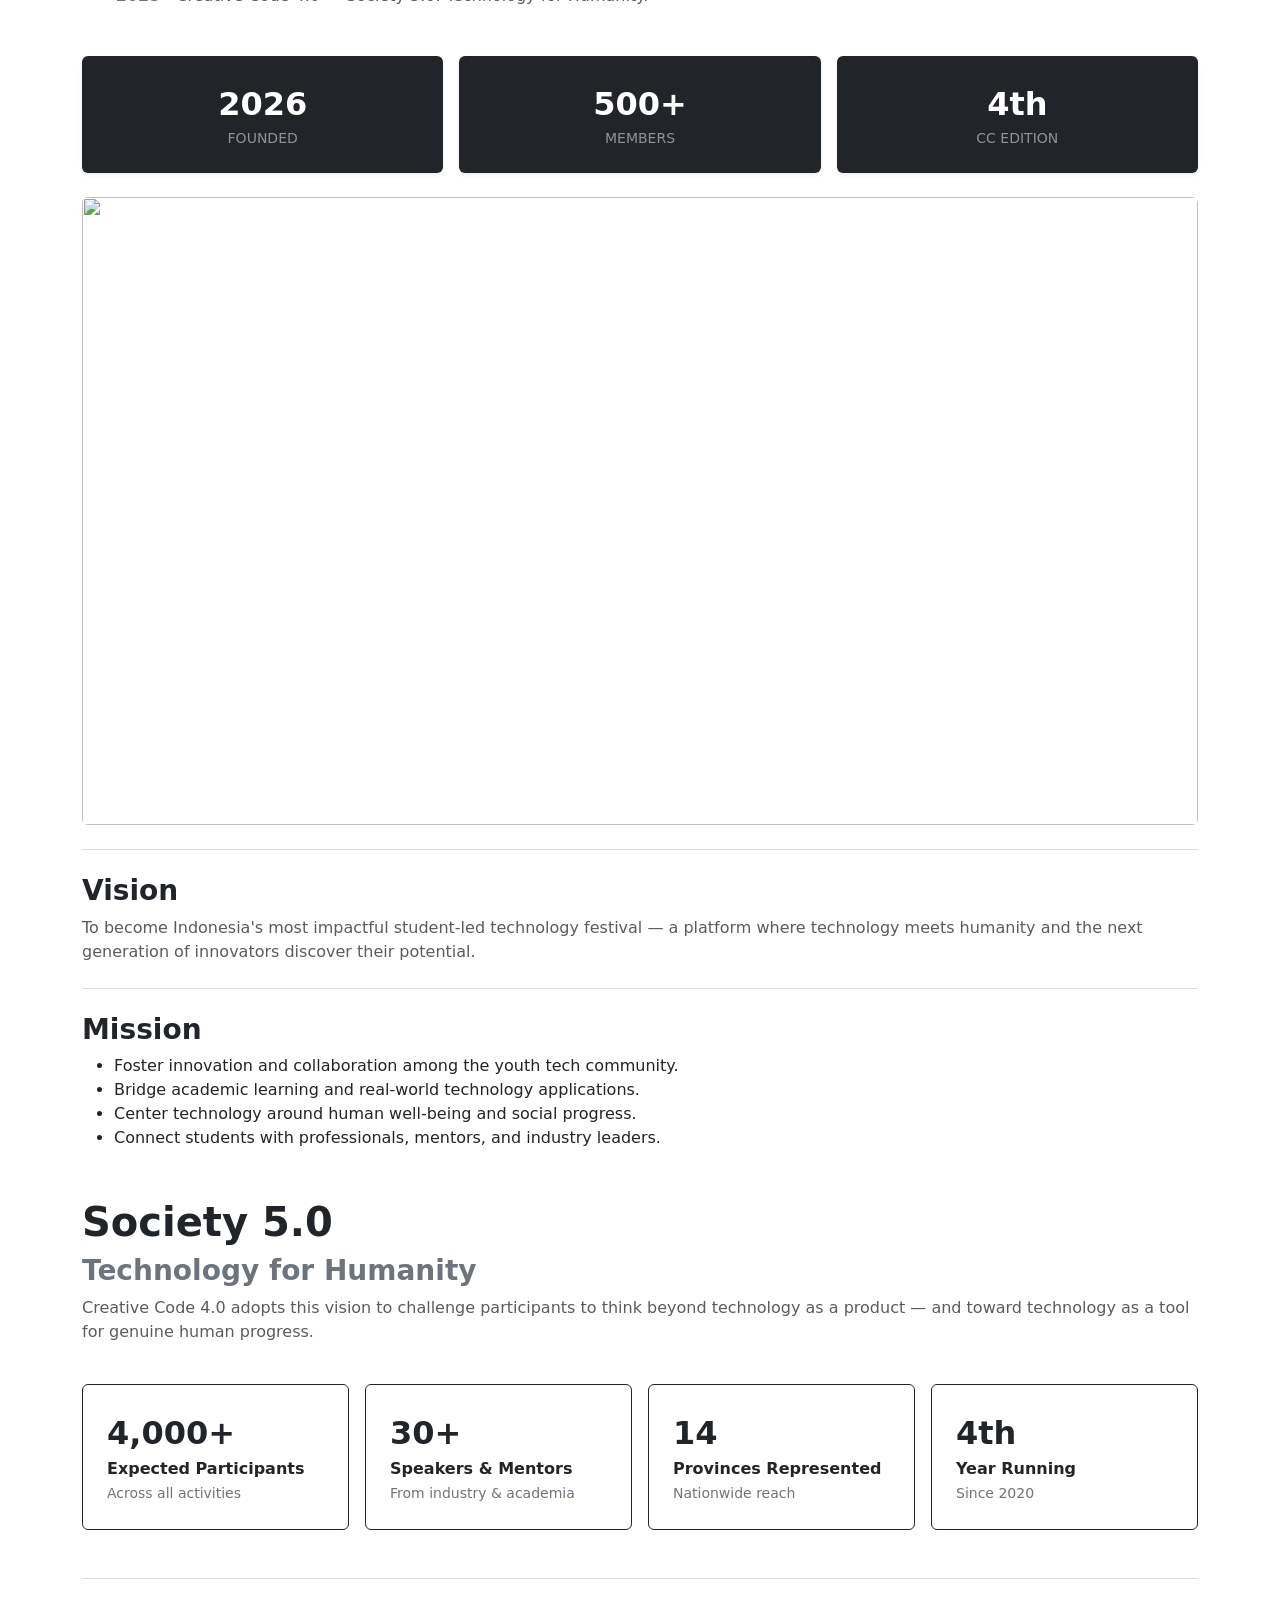
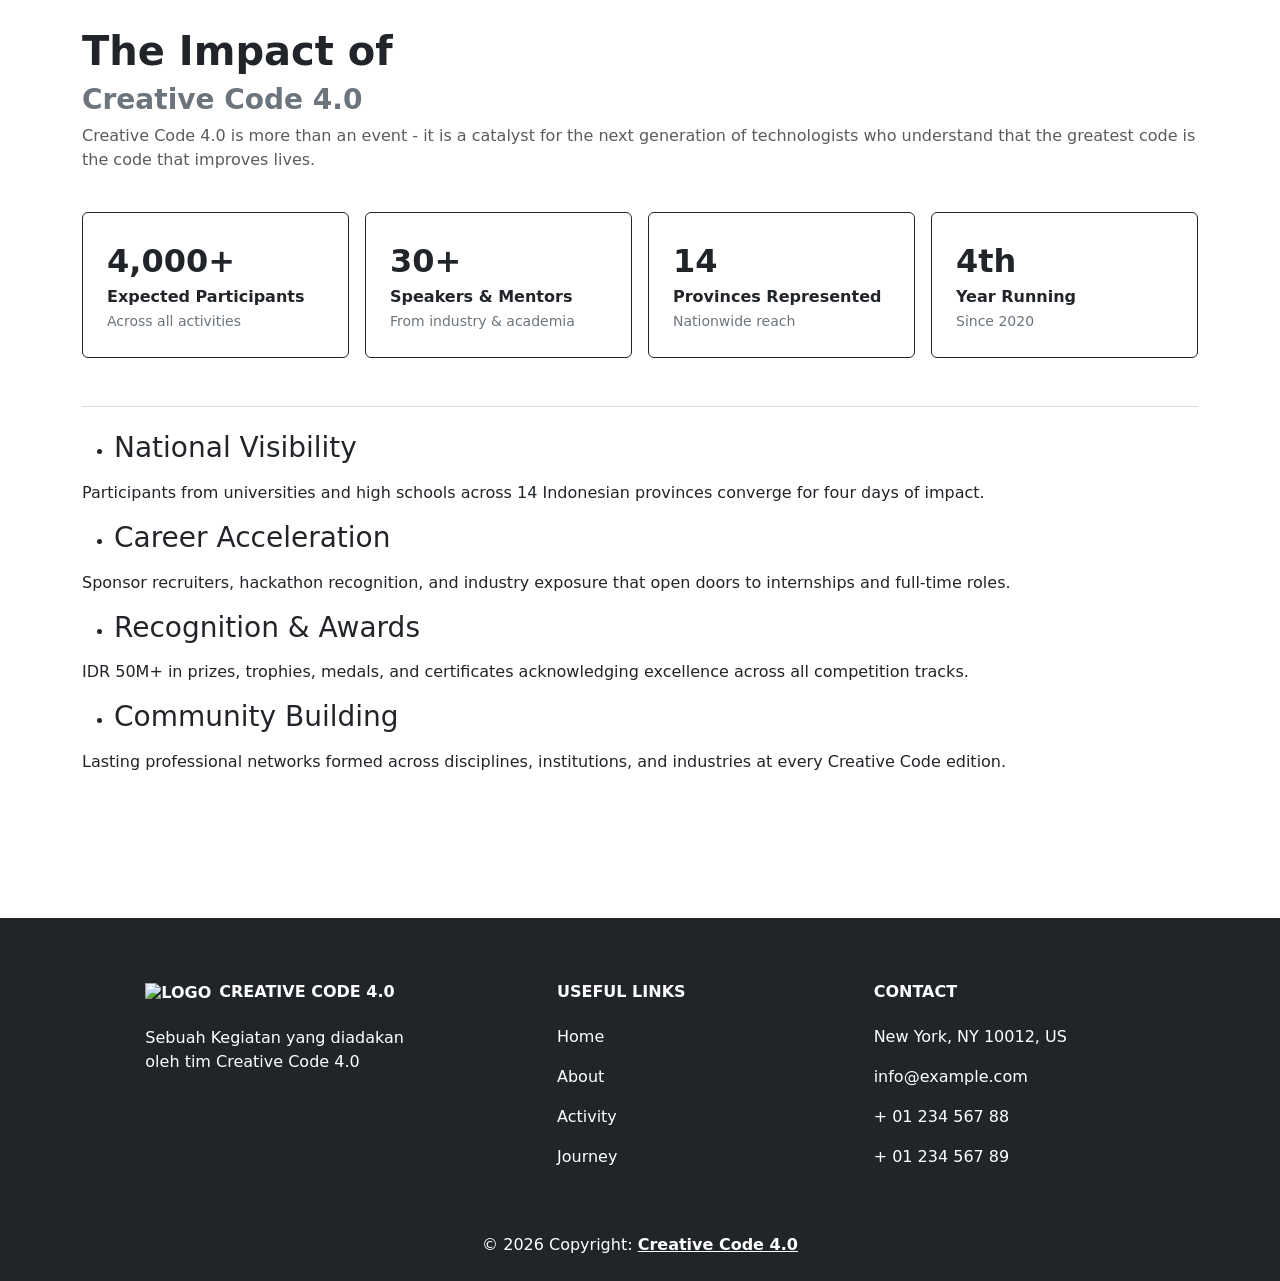
==== commit a08d27f6: "penyesuaian_style_setiap_pages" ====
--- a/about.html
+++ b/about.html
@@ -16,8 +16,8 @@
   <body>
     <!-- NAVBAR -->
     <nav class="navbar navbar-expand-lg sticky-top navbar-light bg-light">
-      <div class="container-fluid">
-        <a class="navbar-brand" style="margin-left: 100px" href="#">
+      <div class="container">
+        <a class="navbar-brand ms-lg-5" href="index.html">
           <img
             src="aset/gambar/logo.png"
             alt=""
@@ -42,9 +42,8 @@
           <span class="navbar-toggler-icon"></span>
         </button>
         <div
-          class="collapse navbar-collapse justify-content-end"
+          class="collapse navbar-collapse justify-content-end me-lg-5"
           id="navbarNav"
-          style="margin-right: 100px"
         >
           <ul class="navbar-nav">
             <li class="nav-item">
@@ -71,7 +70,7 @@
     <div class="container mt-5">
       <div class="row">
         <div class="col-md-8">
-          <h1 class="display-3 fw-bold">
+          <h1 class="display-3 fw-bold mb-3">
             About<br />
             Creative Code 4.0
           </h1>
